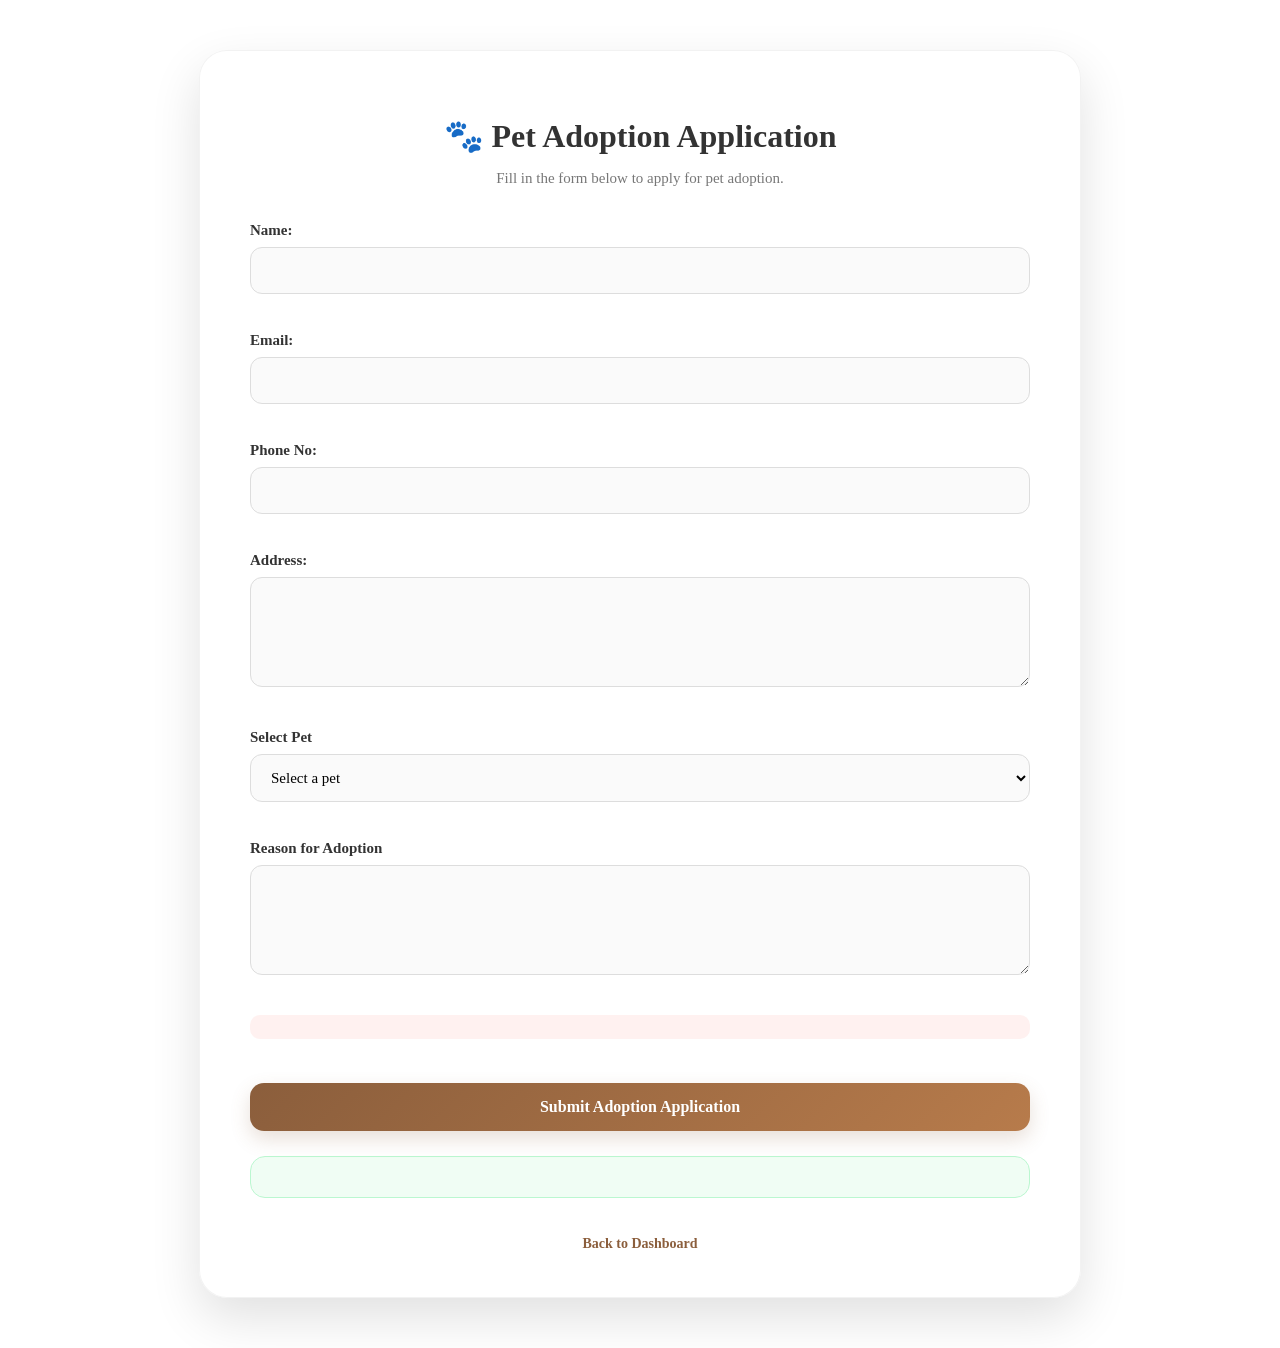
==== adoption.html @ a3eeb126 "Add pet adoption project" ====
<!DOCTYPE html>
<html lang="en">
<head>
    <meta charset="UTF-8">
    <meta name="viewport" content="width=device-width, initial-scale=1.0">
    <title>Pet Adoption Form</title>
      <link rel="stylesheet" href="adoption.css">
</head>
<body>
     <div class="adoption-container">
     <h1>🐾 Pet Adoption Application</h1>
     <p>Fill in the form below to apply for pet adoption.</p>
    <form id="Adoption Form">
        <label for="Name">Name:</label>
        <input type="Name" id="Name" name="Name" required><br><br>

        <label for="Email">Email:</label>
        <input type="Email" id="Email" name="Email" required><br><br>

        <label for="Phone No">Phone No:</label>
        <input type="text" id="Phone No" name="Phone No" required><br><br>

          <label for="address">Address:</label>
        <textarea type="Address" id="Address" name="Address" required></textarea><br><br>

        <label for="Pet">Select Pet</label>
            <select id="Pet">
                <option value="">Select a pet</option>
                <option value="Tommy">Tommy - Labrador</option>
                <option value="Luna">Luna - Persian Cat</option>
                <option value="Jenny">Jenny - German Shepherd</option>
            </select><br><br>
                 <label for="Reason">Reason for Adoption</label>
                 <textarea id="Reason" id="Reason" name="Reason" required></textarea><br><br>

                 <p id="errorMessage"></p>

                 <button type="submit">
                 Submit Adoption Application
        </button>
     </form>

         <div id="confirmation"></div><br>
          <a href="dashboard.html">Back to Dashboard</a>
     </div>
         <script src="adoption.js"></script>
</body>
</html>
---- adoption.css ----
.adoption-container {
    width: 90%;
    max-width: 780px;
    margin: 50px auto;
    padding: 45px 50px;
    background: rgba(255, 255, 255, 0.97);
    border-radius: 28px;
    box-shadow: 0 20px 50px rgba(0, 0, 0, 0.12);
    border: 1px solid rgba(0, 0, 0, 0.05);
    animation: formAppear 0.7s ease;
}
.adoption-container h1 {
    text-align: center;
    font-size: 32px;
    margin-bottom: 10px;
    color: #333;
    font-weight: 700;
}
.adoption-container > p {
    text-align: center;
    color: #777;
    font-size: 15px;
    margin-bottom: 35px;
}
.adoption-container label {
    display: block;
    margin-bottom: 8px;
    margin-top: 20px;
    color: #333;
    font-size: 15px;
    font-weight: 600;
}
.adoption-container input,
.adoption-container select,
.adoption-container textarea {
    width: 100%;
    box-sizing: border-box;
    padding: 14px 16px;
    border: 1px solid #ddd;
    border-radius: 12px;
    background: #fafafa;
    font-size: 15px;
    font-family: inherit;
    outline: none;
    transition: all 0.3s ease;
}
.adoption-container input:focus,
.adoption-container select:focus,
.adoption-container textarea:focus {
    border-color: #8b5e3c;
    background: #fff;
    box-shadow: 0 0 0 4px rgba(139, 94, 60, 0.10);
    transform: translateY(-1px);
}


.adoption-container textarea {
    min-height: 110px;
    resize: vertical;
}
.adoption-container select {
    cursor: pointer;
}
.adoption-container button {
    width: 100%;
    margin-top: 30px;
    padding: 15px 20px;
    border: none;
    border-radius: 14px;
    background: linear-gradient(135deg, #8b5e3c, #b77b4b);
    color: white;
    font-size: 16px;
    font-weight: 600;
    font-family: inherit;
    cursor: pointer;
    transition: all 0.3s ease;
    box-shadow: 0 8px 20px rgba(139, 94, 60, 0.20);
}
.adoption-container button:hover {
    transform: translateY(-3px);
    box-shadow: 0 12px 25px rgba(139, 94, 60, 0.30);
}
.adoption-container button:active {
    transform: translateY(0);
}
#errorMessage {
    margin-top: 18px;
    padding: 12px 15px;
    border-radius: 10px;
    color: #b42318;
    background: #fff1f0;
    font-size: 14px;
    text-align: center;
}
#confirmation {
    margin-top: 25px;
    padding: 20px;
    border-radius: 15px;
    background: #f0fdf4;
    border: 1px solid #bbf7d0;
    color: #166534;
    text-align: center;
    animation: confirmationAppear 0.5s ease;
}

#confirmation h2 {
    margin-bottom: 10px;
    font-size: 20px;
}

#confirmation p {
    margin: 6px 0;
}
.adoption-container > a {
    display: block;
    width: fit-content;
    margin: 20px auto 0;
    color: #8b5e3c;
    text-decoration: none;
    font-size: 14px;
    font-weight: 600;
    transition: 0.3s;
}

.adoption-container > a:hover {
    color: #5f3d27;
    text-decoration: underline;
}
@keyframes formAppear {

    from {
        opacity: 0;
        transform: translateY(30px);
    }

    to {
        opacity: 1;
        transform: translateY(0);
    }
}
@keyframes confirmationAppear {

    from {
        opacity: 0;
        transform: scale(0.95);
    }

    to {
        opacity: 1;
        transform: scale(1);
    }
}
@media (max-width: 768px) {

    .adoption-container {
        width: 88%;
        padding: 35px 25px;
        margin: 35px auto;
    }

    .adoption-container h1 {
        font-size: 27px;
    }

    .adoption-container input,
    .adoption-container select,
    .adoption-container textarea {
        padding: 13px;
    }
}


@media (max-width: 480px) {

    .adoption-container {
        width: 85%;
        padding: 28px 18px;
        border-radius: 20px;
    }

    .adoption-container h1 {
        font-size: 23px;
    }

    .adoption-container > p {
        font-size: 13px;
    }

    .adoption-container label {
        font-size: 14px;
    }

    .adoption-container input,
    .adoption-container select,
    .adoption-container textarea {
        font-size: 14px;
        padding: 12px;
    }

    .adoption-container button {
        font-size: 15px;
        padding: 14px;
    }
}
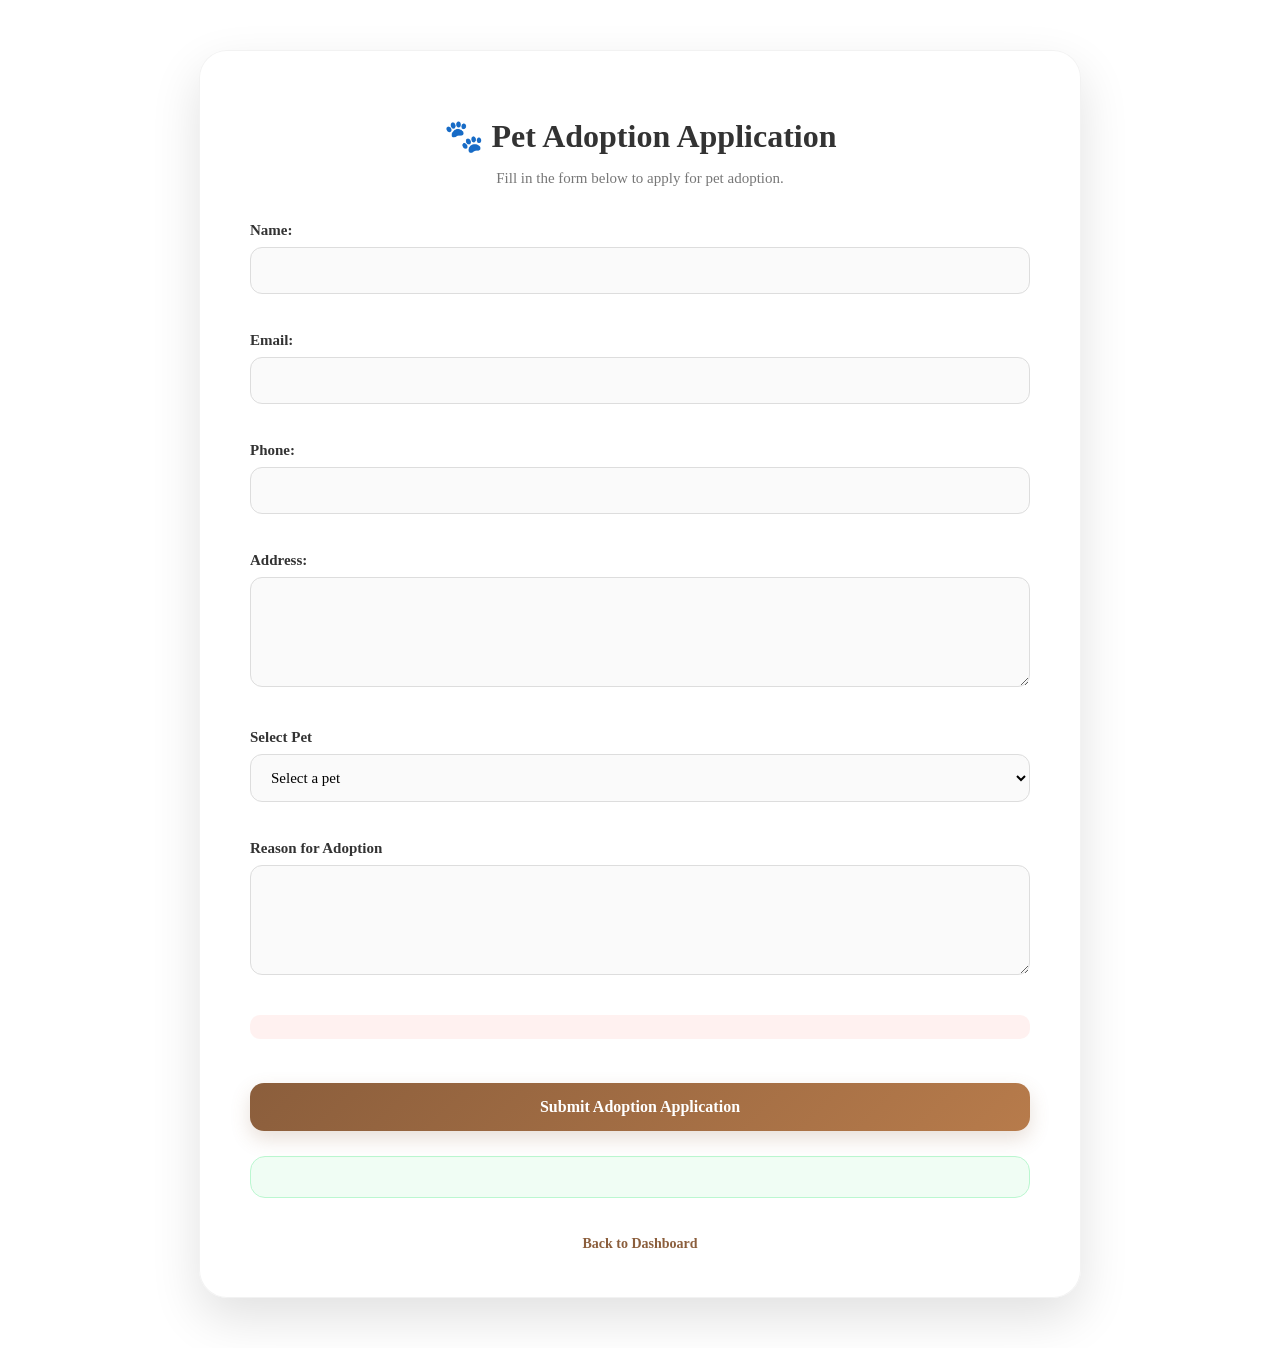
==== commit c6cc5c23: "Updated code" ====
--- a/adoption.html
+++ b/adoption.html
@@ -10,15 +10,15 @@
      <div class="adoption-container">
      <h1>🐾 Pet Adoption Application</h1>
      <p>Fill in the form below to apply for pet adoption.</p>
-    <form id="Adoption Form">
+    <form id="adoptionForm">
         <label for="Name">Name:</label>
         <input type="Name" id="Name" name="Name" required><br><br>
 
         <label for="Email">Email:</label>
         <input type="Email" id="Email" name="Email" required><br><br>
 
-        <label for="Phone No">Phone No:</label>
-        <input type="text" id="Phone No" name="Phone No" required><br><br>
+        <label for="Phone">Phone:</label>
+        <input type="text" id="Phone" name="Phone" required><br><br>
 
           <label for="address">Address:</label>
         <textarea type="Address" id="Address" name="Address" required></textarea><br><br>
@@ -31,7 +31,7 @@
                 <option value="Jenny">Jenny - German Shepherd</option>
             </select><br><br>
                  <label for="Reason">Reason for Adoption</label>
-                 <textarea id="Reason" id="Reason" name="Reason" required></textarea><br><br>
+                 <textarea id="Reason" name="Reason" required></textarea><br><br>
 
                  <p id="errorMessage"></p>
 
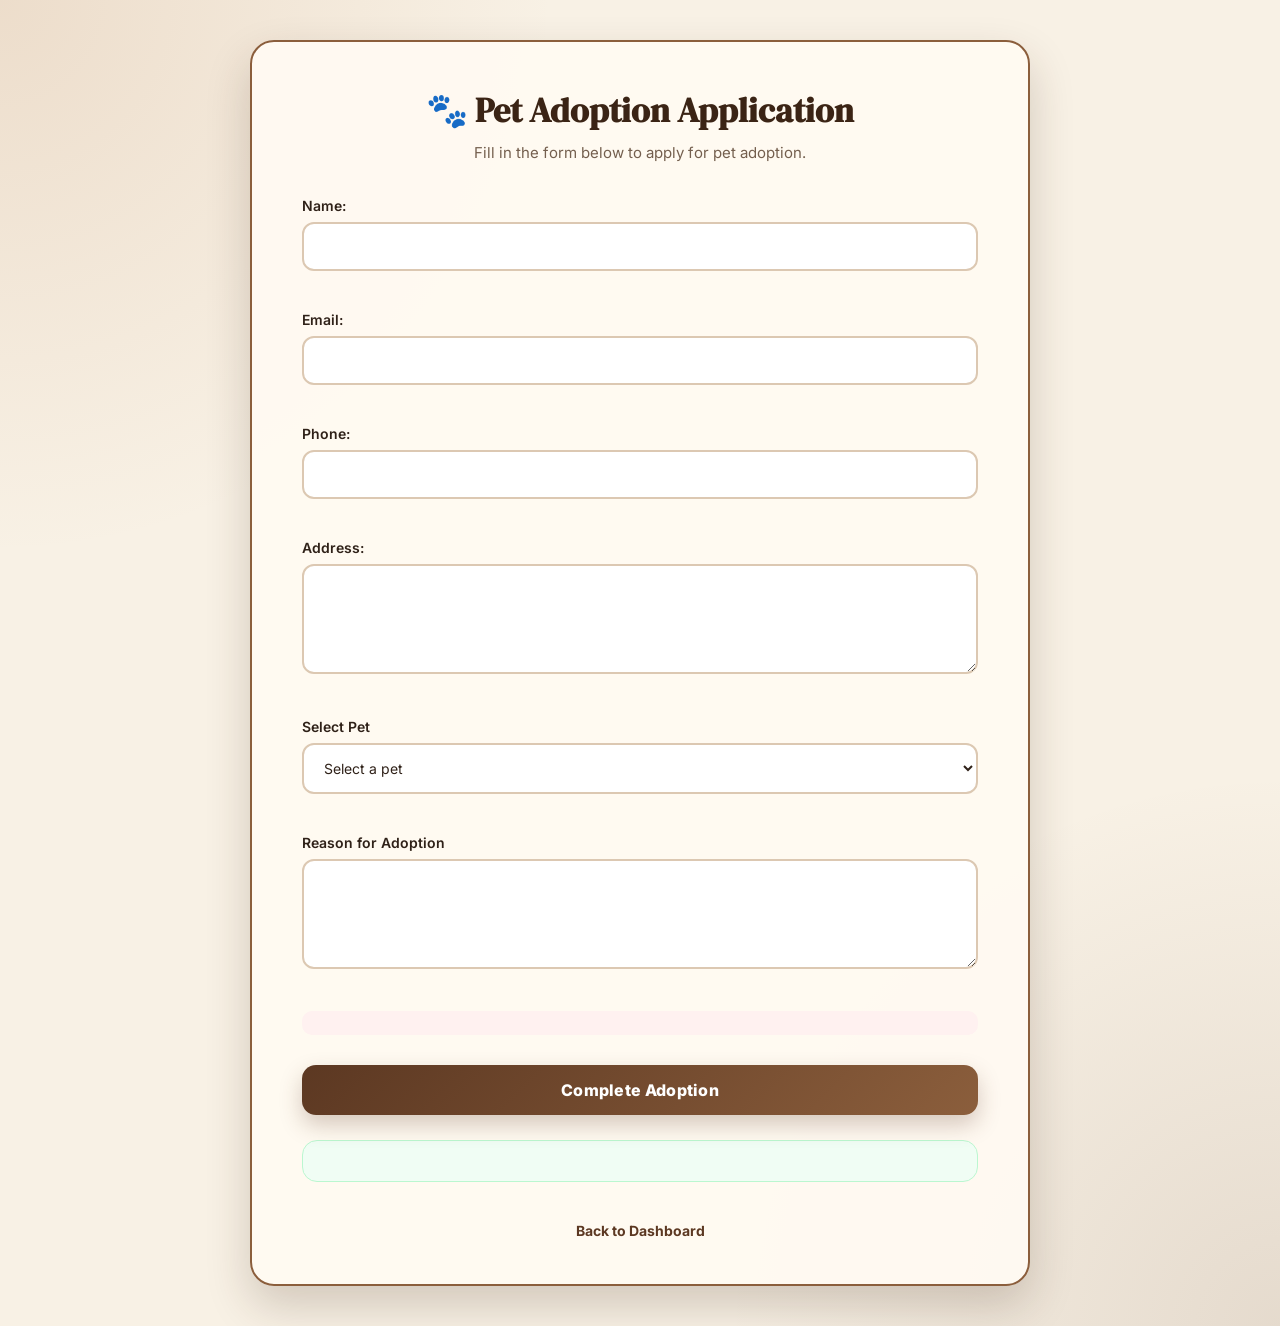
==== commit d2720be7: "Updated" ====
--- a/adoption.html
+++ b/adoption.html
@@ -35,9 +35,9 @@
 
                  <p id="errorMessage"></p>
 
-                 <button type="submit">
-                 Submit Adoption Application
-        </button>
+         <a href="contact.html">
+           <button>Complete Adoption</button>
+        </a>
      </form>
 
          <div id="confirmation"></div><br>
--- a/adoption.css
+++ b/adoption.css
@@ -1,105 +1,186 @@
+@import url('https://fonts.googleapis.com/css2?family=DM+Serif+Display&family=Inter:wght@400;500;600;700;800&display=swap');
+
+:root {
+    --brown-dark: #3b2415;
+    --brown: #5c3822;
+    --brown-light: #8b5e3c;
+    --tan: #b98255;
+
+    --cream: #f8f1e5;
+    --cream-light: #fffaf2;
+    --white: #ffffff;
+
+    --text: #2f2118;
+    --text-light: #745f4e;
+
+    --border: #dcc8b2;
+
+    --shadow: 0 12px 30px rgba(59, 36, 21, 0.12);
+    --shadow-hover: 0 20px 45px rgba(59, 36, 21, 0.20);
+}
+
+* {
+    margin: 0;
+    padding: 0;
+    box-sizing: border-box;
+}
+
+html {
+    scroll-behavior: smooth;
+}
+
+body {
+    min-height: 100vh;
+
+    display: flex;
+    justify-content: center;
+    align-items: center;
+
+    font-family: "Inter", sans-serif;
+    color: var(--text);
+
+    background:
+        radial-gradient(circle at top left, rgba(185, 130, 85, 0.18), transparent 30%),
+        radial-gradient(circle at bottom right, rgba(92, 56, 34, 0.12), transparent 30%),
+        var(--cream);
+
+    padding: 40px 0;
+}
+
 .adoption-container {
     width: 90%;
     max-width: 780px;
-    margin: 50px auto;
+    margin: 0 auto;
     padding: 45px 50px;
-    background: rgba(255, 255, 255, 0.97);
-    border-radius: 28px;
-    box-shadow: 0 20px 50px rgba(0, 0, 0, 0.12);
-    border: 1px solid rgba(0, 0, 0, 0.05);
+
+    background: rgba(255, 250, 242, 0.97);
+    border: 2px solid var(--brown-light);
+    border-radius: 24px;
+
+    box-shadow: var(--shadow-hover);
+
     animation: formAppear 0.7s ease;
 }
+
 .adoption-container h1 {
-    text-align: center;
-    font-size: 32px;
+    font-family: "DM Serif Display", serif;
+    font-size: 34px;
+    text-align: center;
+    color: var(--brown-dark);
     margin-bottom: 10px;
-    color: #333;
-    font-weight: 700;
-}
+}
+
 .adoption-container > p {
     text-align: center;
-    color: #777;
+    color: var(--text-light);
     font-size: 15px;
     margin-bottom: 35px;
 }
+
 .adoption-container label {
     display: block;
     margin-bottom: 8px;
     margin-top: 20px;
-    color: #333;
-    font-size: 15px;
+    font-size: 14px;
     font-weight: 600;
-}
+    color: var(--text);
+}
+
 .adoption-container input,
 .adoption-container select,
 .adoption-container textarea {
     width: 100%;
-    box-sizing: border-box;
     padding: 14px 16px;
-    border: 1px solid #ddd;
+
+    border: 2px solid var(--border);
     border-radius: 12px;
-    background: #fafafa;
-    font-size: 15px;
+
+    background: var(--white);
+    color: var(--text);
+
     font-family: inherit;
+    font-size: 14px;
     outline: none;
+
     transition: all 0.3s ease;
 }
+
 .adoption-container input:focus,
 .adoption-container select:focus,
 .adoption-container textarea:focus {
-    border-color: #8b5e3c;
-    background: #fff;
-    box-shadow: 0 0 0 4px rgba(139, 94, 60, 0.10);
+    border-color: var(--brown-light);
+    box-shadow:
+        0 0 0 4px rgba(139, 94, 60, 0.12),
+        0 8px 20px rgba(59, 36, 21, 0.07);
     transform: translateY(-1px);
 }
-
 
 .adoption-container textarea {
     min-height: 110px;
     resize: vertical;
 }
+
 .adoption-container select {
     cursor: pointer;
 }
+
 .adoption-container button {
     width: 100%;
     margin-top: 30px;
     padding: 15px 20px;
+
     border: none;
     border-radius: 14px;
-    background: linear-gradient(135deg, #8b5e3c, #b77b4b);
-    color: white;
+
+    background: linear-gradient(135deg, var(--brown), var(--brown-light));
+    color: var(--white);
+
+    font-family: inherit;
     font-size: 16px;
-    font-weight: 600;
-    font-family: inherit;
+    font-weight: 800;
+    letter-spacing: 0.3px;
+
     cursor: pointer;
+
+    box-shadow: 0 10px 22px rgba(92, 56, 34, 0.25);
+
     transition: all 0.3s ease;
-    box-shadow: 0 8px 20px rgba(139, 94, 60, 0.20);
-}
+}
+
 .adoption-container button:hover {
     transform: translateY(-3px);
-    box-shadow: 0 12px 25px rgba(139, 94, 60, 0.30);
-}
+    box-shadow: 0 15px 30px rgba(59, 36, 21, 0.3);
+}
+
 .adoption-container button:active {
     transform: translateY(0);
 }
+
 #errorMessage {
     margin-top: 18px;
     padding: 12px 15px;
+
     border-radius: 10px;
+
+    background: #fff1f0;
     color: #b42318;
-    background: #fff1f0;
-    font-size: 14px;
-    text-align: center;
-}
+
+    font-size: 14px;
+    text-align: center;
+}
+
 #confirmation {
     margin-top: 25px;
     padding: 20px;
+
     border-radius: 15px;
+
     background: #f0fdf4;
     border: 1px solid #bbf7d0;
     color: #166534;
-    text-align: center;
+
+    text-align: center;
+
     animation: confirmationAppear 0.5s ease;
 }
 
@@ -111,51 +192,59 @@
 #confirmation p {
     margin: 6px 0;
 }
+
 .adoption-container > a {
     display: block;
     width: fit-content;
     margin: 20px auto 0;
-    color: #8b5e3c;
+
+    color: var(--brown);
     text-decoration: none;
-    font-size: 14px;
-    font-weight: 600;
+
+    font-size: 14px;
+    font-weight: 700;
+
     transition: 0.3s;
 }
 
 .adoption-container > a:hover {
-    color: #5f3d27;
+    color: var(--brown-dark);
     text-decoration: underline;
 }
+
+button:focus-visible,
+a:focus-visible,
+input:focus-visible {
+    outline: 3px solid rgba(185, 130, 85, 0.45);
+    outline-offset: 3px;
+}
+
 @keyframes formAppear {
-
     from {
         opacity: 0;
         transform: translateY(30px);
     }
-
     to {
         opacity: 1;
         transform: translateY(0);
     }
 }
+
 @keyframes confirmationAppear {
-
     from {
         opacity: 0;
         transform: scale(0.95);
     }
-
     to {
         opacity: 1;
         transform: scale(1);
     }
 }
+
 @media (max-width: 768px) {
-
     .adoption-container {
         width: 88%;
         padding: 35px 25px;
-        margin: 35px auto;
     }
 
     .adoption-container h1 {
@@ -169,9 +258,7 @@
     }
 }
 
-
 @media (max-width: 480px) {
-
     .adoption-container {
         width: 85%;
         padding: 28px 18px;
